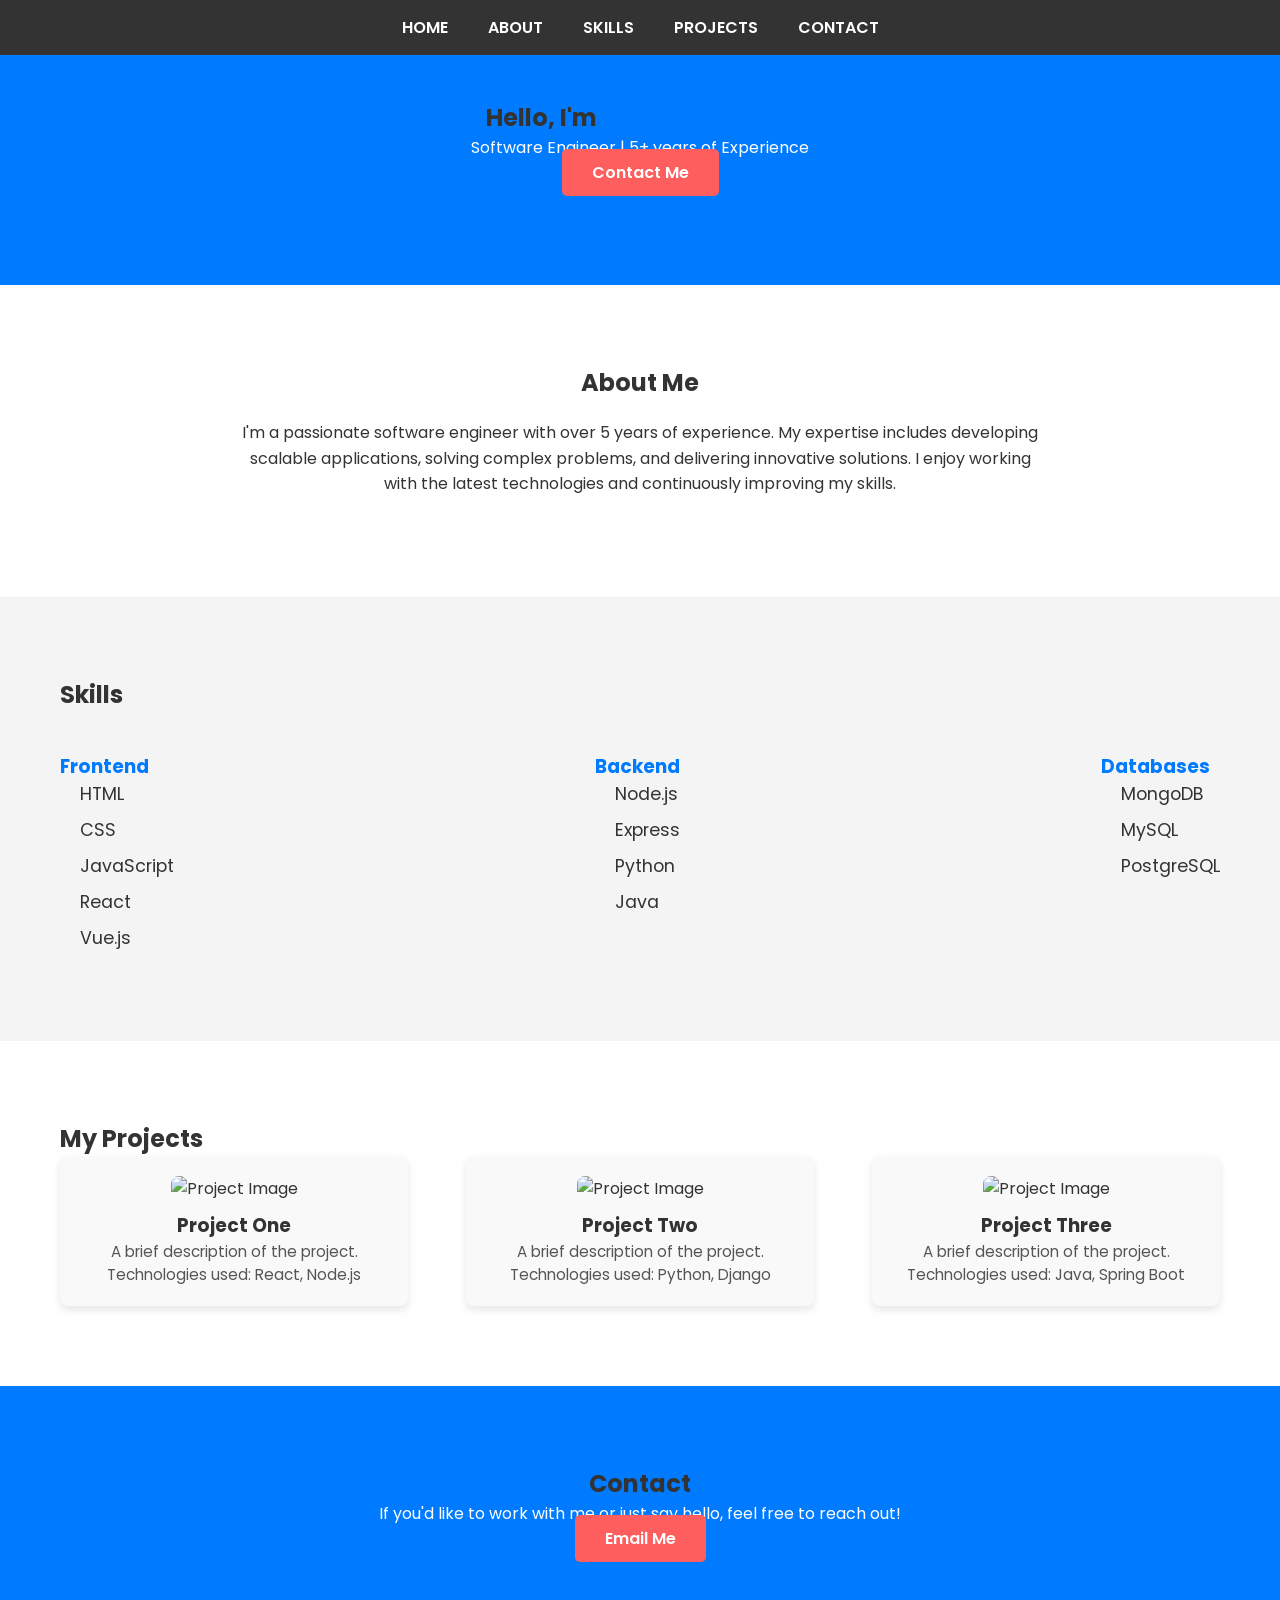
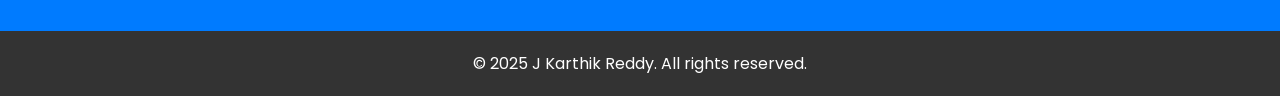
==== portfolio.html @ 7811d6c6 "Add files via upload" ====
<!DOCTYPE html>
<html lang="en">

<head>
  <meta charset="UTF-8">
  <meta name="viewport" content="width=device-width, initial-scale=1.0">
  <title>J Karthik Reddy - Software Engineer</title>
  <link href="https://fonts.googleapis.com/css2?family=Poppins:wght@300;400;600&display=swap" rel="stylesheet">
  <style>
    /* General Styles */
    * {
      margin: 0;
      padding: 0;
      box-sizing: border-box;
      font-family: 'Poppins', sans-serif;
    }

    body {
      background-color: #f9f9f9;
      color: #333;
    }

    a {
      text-decoration: none;
      color: inherit;
    }

    ul {
      list-style-type: none;
    }

    /* Navbar Styles */
    #navbar {
      position: fixed;
      top: 0;
      left: 0;
      width: 100%;
      background-color: #333;
      padding: 15px;
      z-index: 100;
    }

    #navbar nav ul {
      display: flex;
      justify-content: center;
    }

    #navbar nav ul li {
      margin: 0 20px;
    }

    #navbar nav ul li a {
      color: white;
      font-weight: 600;
      text-transform: uppercase;
    }

    #navbar nav ul li a:hover {
      color: #f9f9f9;
    }

    /* Section Styles */
    section {
      padding: 80px 20px;
    }

    .container {
      max-width: 1200px;
      margin: 0 auto;
      padding: 0 20px;
    }

    h1,
    h2,
    h3 {
      color: #333;
    }

    h1 span {
      color: #007BFF;
    }

    /* Home Section */
    #home {
      background: #007BFF;
      color: white;
      text-align: center;
      padding: 100px 20px;
    }

    .cta-btn {
      background-color: #ff5e5e;
      color: white;
      padding: 12px 30px;
      margin-top: 20px;
      border-radius: 5px;
      font-weight: 600;
      transition: 0.3s;
    }

    .cta-btn:hover {
      background-color: #d74b4b;
    }

    /* About Section */
    #about {
      background: #fff;
      text-align: center;
    }

    #about p {
      margin-top: 20px;
      line-height: 1.6;
      max-width: 800px;
      margin: 20px auto;
    }

    /* Skills Section */
    #skills {
      background: #f4f4f4;
    }

    .skills-list {
      display: flex;
      justify-content: space-between;
      margin-top: 40px;
    }

    .skill h3 {
      color: #007BFF;
    }

    .skill ul {
      padding-left: 20px;
    }

    .skill ul li {
      font-size: 1.1rem;
      margin-bottom: 10px;
    }

    /* Projects Section */
    #projects {
      background: white;
    }

    .project-cards {
      display: flex;
      gap: 30px;
      flex-wrap: wrap;
      justify-content: space-between;
    }

    .project-card {
      background: #f9f9f9;
      border-radius: 8px;
      box-shadow: 0 4px 8px rgba(0, 0, 0, 0.1);
      width: 30%;
      padding: 20px;
      text-align: center;
    }

    .project-card img {
      max-width: 100%;
      border-radius: 8px;
    }

    .project-card h3 {
      color: #333;
      margin-top: 10px;
    }

    .project-card p {
      font-size: 0.95rem;
      color: #555;
    }

    /* Contact Section */
    #contact {
      background: #007BFF;
      color: white;
      text-align: center;
    }

    footer {
      background: #333;
      color: white;
      text-align: center;
      padding: 20px;
      position: relative;
      bottom: 0;
      width: 100%;
    }

    /* Media Queries */
    @media screen and (max-width: 768px) {
      .skills-list {
        flex-direction: column;
      }

      .project-cards {
        flex-direction: column;
        align-items: center;
      }

      .project-card {
        width: 80%;
        margin-bottom: 20px;
      }
    }
  </style>
</head>

<body>
  <header id="navbar">
    <nav>
      <ul>
        <li><a href="#home">Home</a></li>
        <li><a href="#about">About</a></li>
        <li><a href="#skills">Skills</a></li>
        <li><a href="#projects">Projects</a></li>
        <li><a href="#contact">Contact</a></li>
      </ul>
    </nav>
  </header>

  <section id="home">
    <div class="intro">
      <h1>Hello, I'm <span>J Karthik Reddy</span></h1>
      <p>Software Engineer | 5+ years of Experience</p>
      <a href="#contact" class="cta-btn">Contact Me</a>
    </div>
  </section>

  <section id="about">
    <div class="container">
      <h2>About Me</h2>
      <p>I'm a passionate software engineer with over 5 years of experience. My expertise includes developing scalable applications, solving complex problems, and delivering innovative solutions. I enjoy working with the latest technologies and continuously improving my skills.</p>
    </div>
  </section>

  <section id="skills">
    <div class="container">
      <h2>Skills</h2>
      <div class="skills-list">
        <div class="skill">
          <h3>Frontend</h3>
          <ul>
            <li>HTML</li>
            <li>CSS</li>
            <li>JavaScript</li>
            <li>React</li>
            <li>Vue.js</li>
          </ul>
        </div>
        <div class="skill">
          <h3>Backend</h3>
          <ul>
            <li>Node.js</li>
            <li>Express</li>
            <li>Python</li>
            <li>Java</li>
          </ul>
        </div>
        <div class="skill">
          <h3>Databases</h3>
          <ul>
            <li>MongoDB</li>
            <li>MySQL</li>
            <li>PostgreSQL</li>
          </ul>
        </div>
      </div>
    </div>
  </section>

  <section id="projects">
    <div class="container">
      <h2>My Projects</h2>
      <div class="project-cards">
        <!-- Project 1 -->
        <div class="project-card">
          <img src="https://via.placeholder.com/300" alt="Project Image">
          <h3>Project One</h3>
          <p>A brief description of the project. Technologies used: React, Node.js</p>
        </div>
        <!-- Project 2 -->
        <div class="project-card">
          <img src="https://via.placeholder.com/300" alt="Project Image">
          <h3>Project Two</h3>
          <p>A brief description of the project. Technologies used: Python, Django</p>
        </div>
        <!-- Project 3 -->
        <div class="project-card">
          <img src="https://via.placeholder.com/300" alt="Project Image">
          <h3>Project Three</h3>
          <p>A brief description of the project. Technologies used: Java, Spring Boot</p>
        </div>
      </div>
    </div>
  </section>

  <section id="contact">
    <div class="container">
      <h2>Contact</h2>
      <p>If you'd like to work with me or just say hello, feel free to reach out!</p>
      <a href="mailto:jkarthik@example.com" class="cta-btn">Email Me</a>
    </div>
  </section>

  <footer>
    <p>&copy; 2025 J Karthik Reddy. All rights reserved.</p>
  </footer>

  <script>
    // Simple smooth scrolling for navigation links
    document.querySelectorAll('a[href^="#"]').forEach(anchor => {
      anchor.addEventListener('click', function (e) {
        e.preventDefault();
        
        document.querySelector(this.getAttribute('href')).scrollIntoView({
          behavior: 'smooth'
        });
      });
    });
  </script>
</body>

</html>
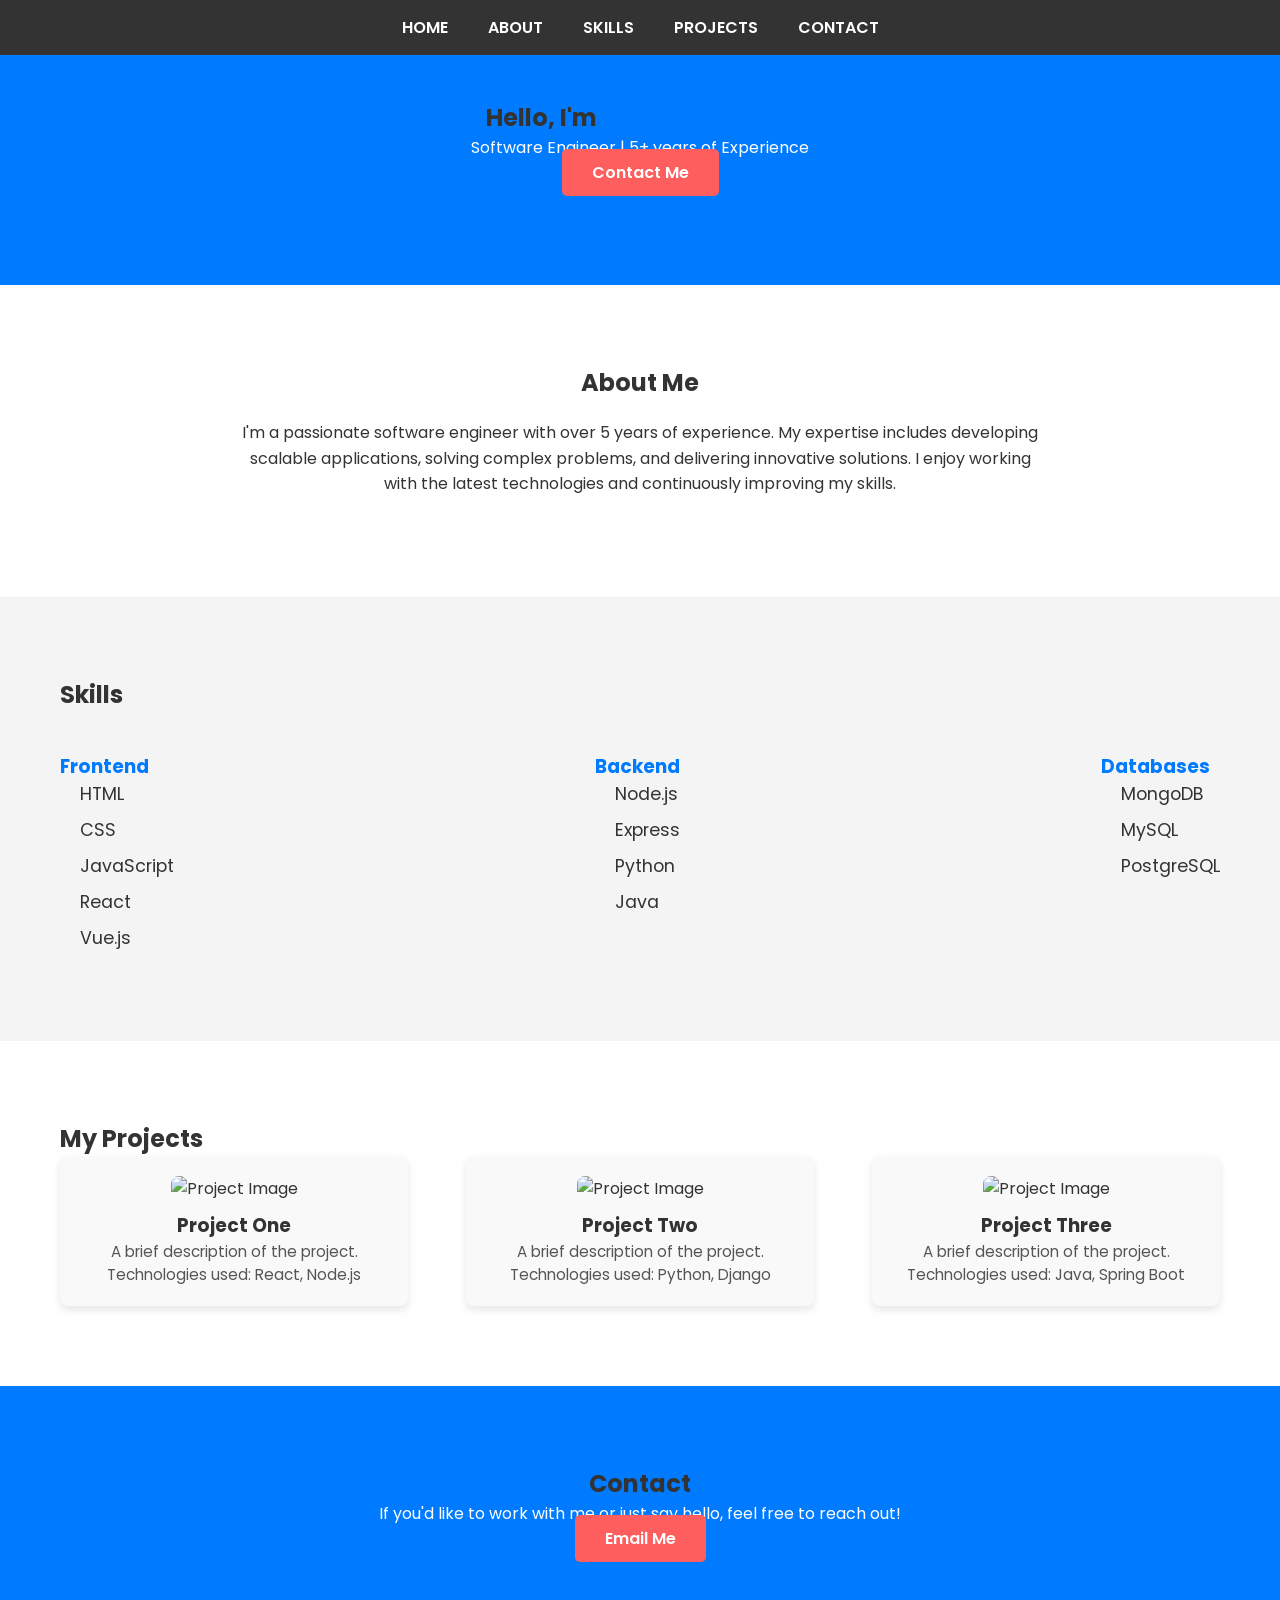
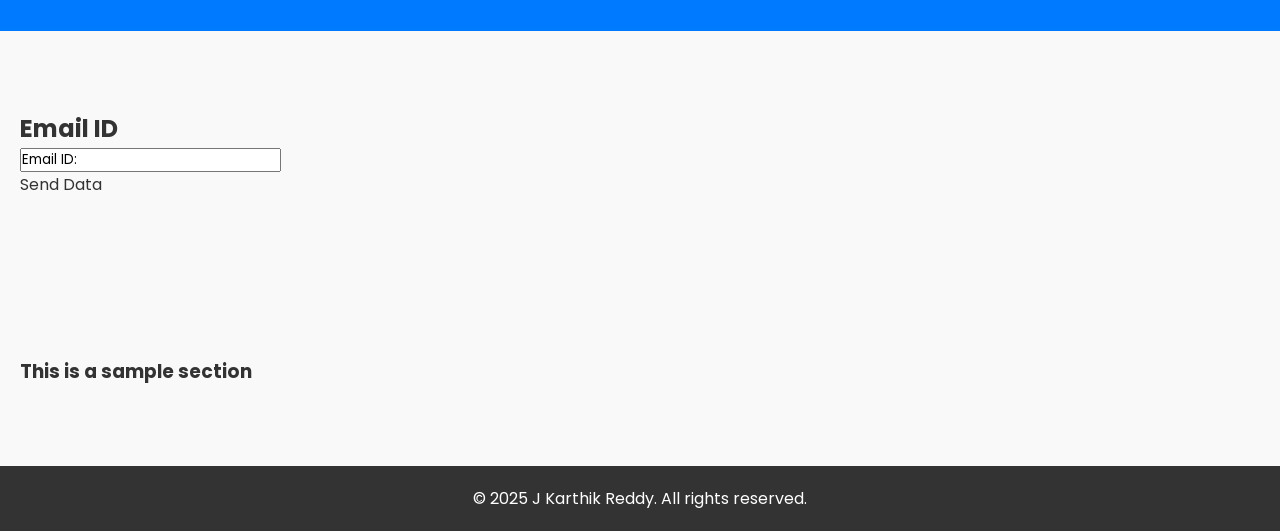
==== commit af13102e: "updated the portfolio file in the main branch" ====
--- a/portfolio.html
+++ b/portfolio.html
@@ -308,6 +308,18 @@
     </div>
   </section>
 
+  <section>
+    <div class="getintouch">
+      <h2>Email ID</h2>
+      <input type="text" value="Email ID:">
+      <div class="btn">Send Data</div>
+    </div>
+  </section>
+
+  <section>
+    <h3>This is a sample section</h3>
+  </section>
+
   <footer>
     <p>&copy; 2025 J Karthik Reddy. All rights reserved.</p>
   </footer>
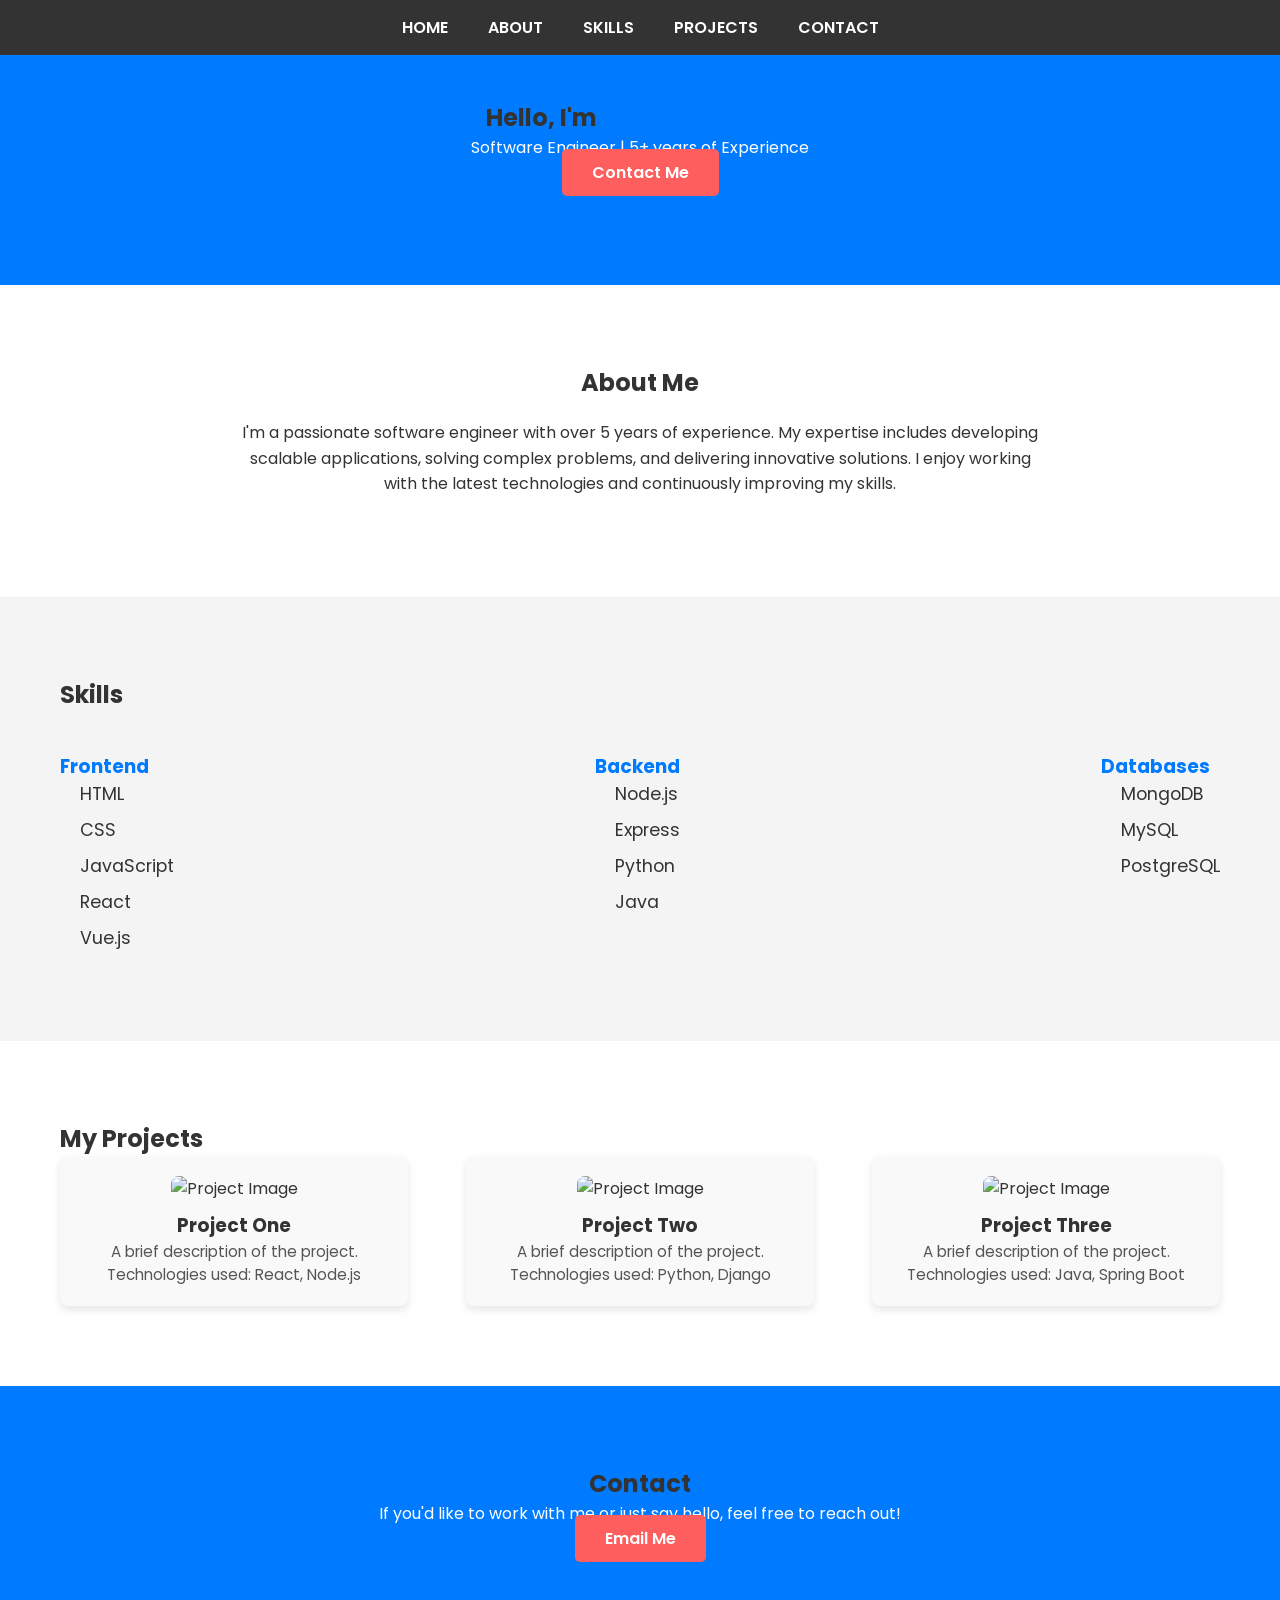
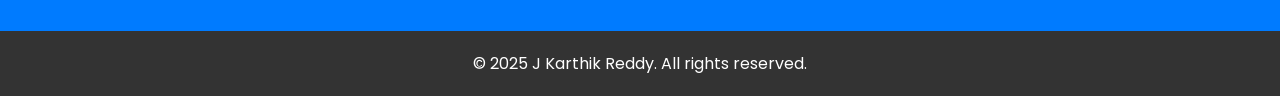
==== commit 9a8a2736: "commit the updated the code" ====
--- a/portfolio.html
+++ b/portfolio.html
@@ -308,18 +308,6 @@
     </div>
   </section>
 
-  <section>
-    <div class="getintouch">
-      <h2>Email ID</h2>
-      <input type="text" value="Email ID:">
-      <div class="btn">Send Data</div>
-    </div>
-  </section>
-
-  <section>
-    <h3>This is a sample section</h3>
-  </section>
-
   <footer>
     <p>&copy; 2025 J Karthik Reddy. All rights reserved.</p>
   </footer>
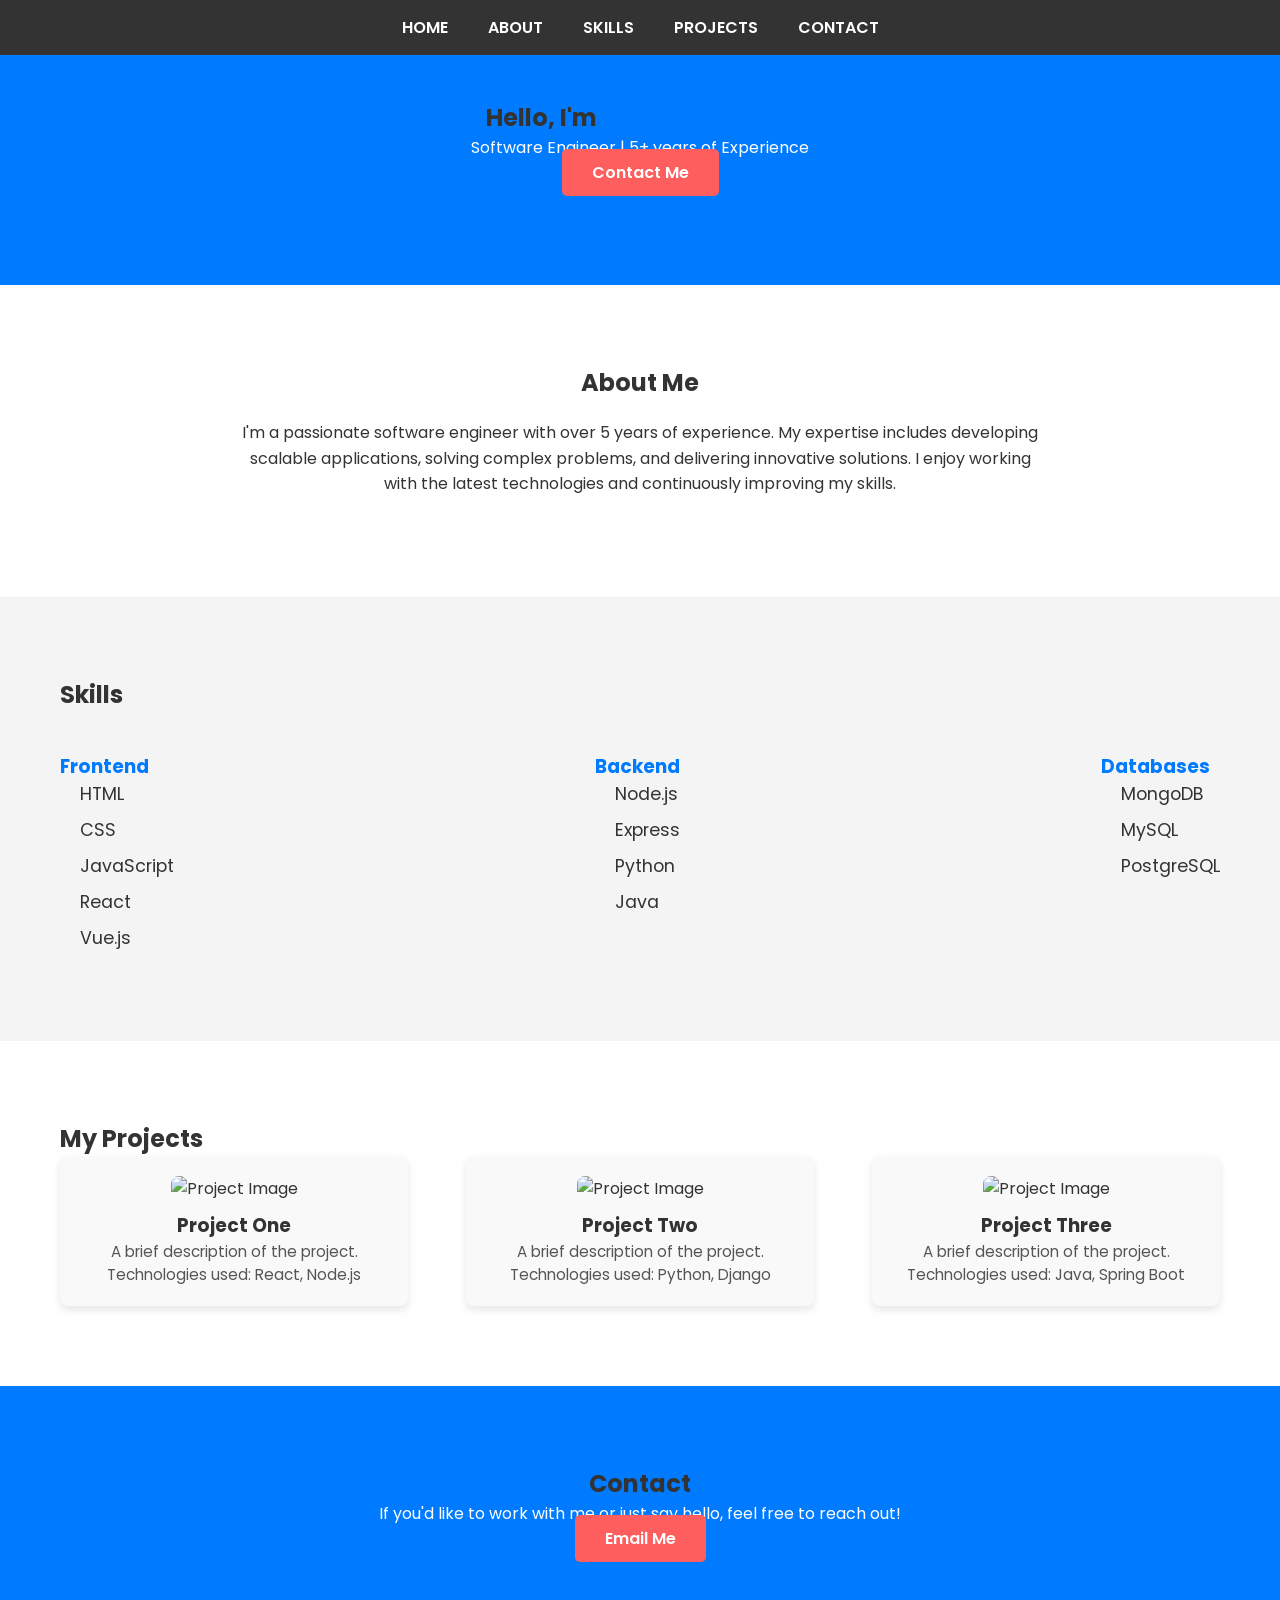
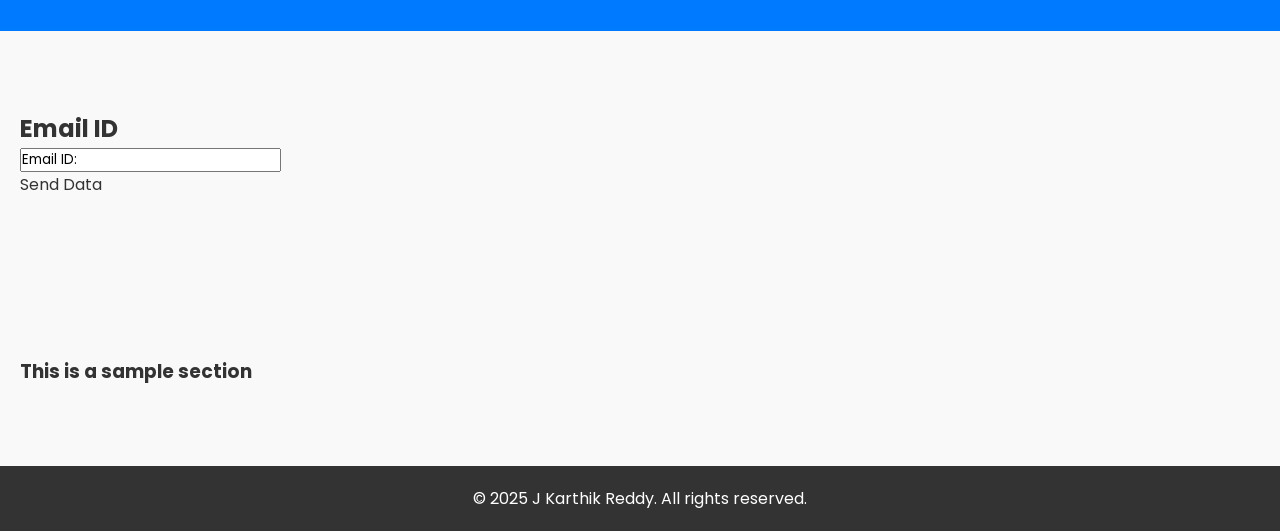
==== commit e501edd1: "Revert "commit the updated the code" This reverts commit 9a8a2736f4482908453dc74514e5aca3a340a9af." ====
--- a/portfolio.html
+++ b/portfolio.html
@@ -308,6 +308,18 @@
     </div>
   </section>
 
+  <section>
+    <div class="getintouch">
+      <h2>Email ID</h2>
+      <input type="text" value="Email ID:">
+      <div class="btn">Send Data</div>
+    </div>
+  </section>
+
+  <section>
+    <h3>This is a sample section</h3>
+  </section>
+
   <footer>
     <p>&copy; 2025 J Karthik Reddy. All rights reserved.</p>
   </footer>
